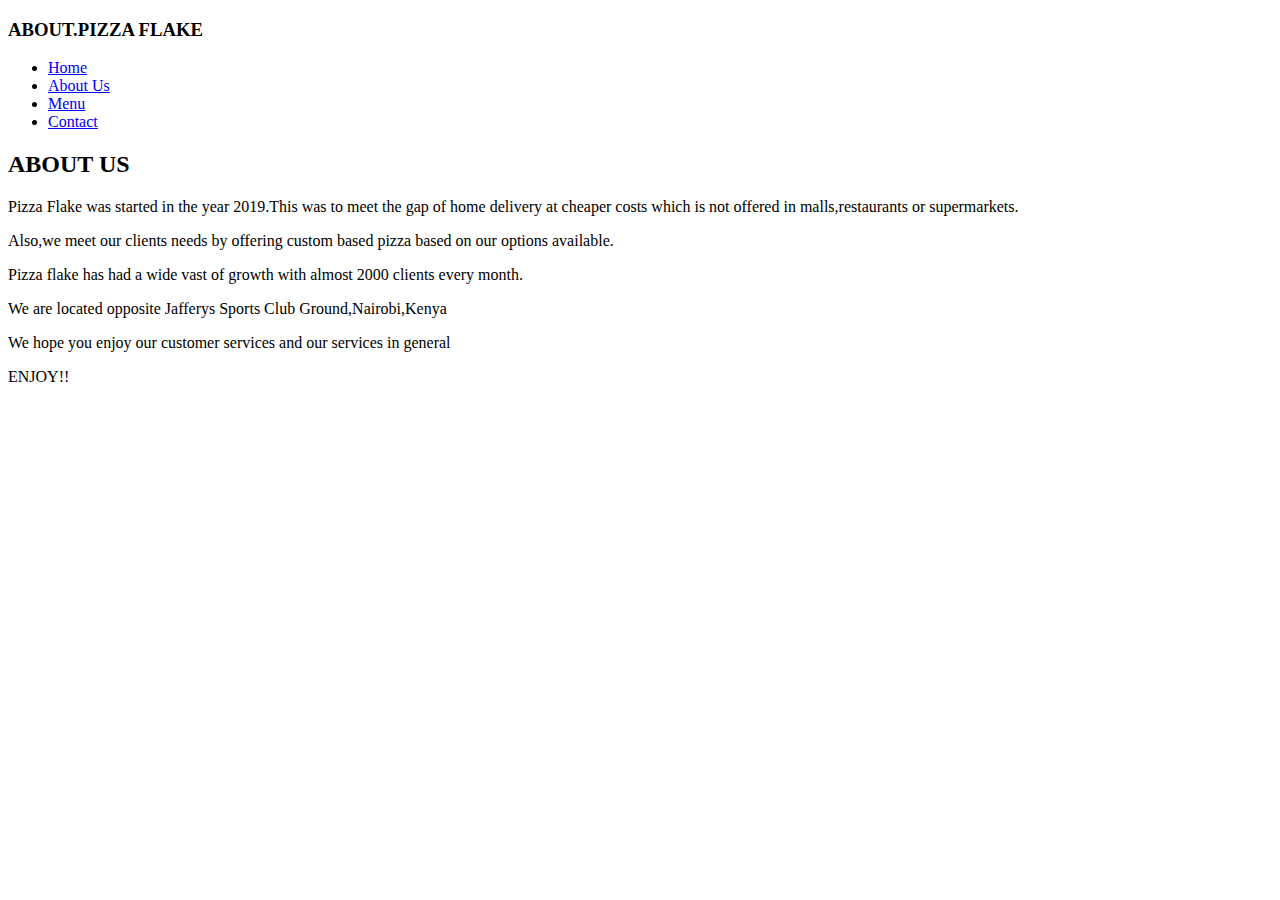
==== about.html @ 6019b376 "added navigation bar" ====
<!DOCTYPE html>
<html lang="en">
<head>
    <meta charset="UTF-8">
    <meta name="viewport" content="width=device-width, initial-scale=1.0">
    <title>ABOUT-PIZZA FLAKE</title>
</head>
<body>
    <header>
        <div class="main">
            <div class="logo">
                <h3>ABOUT.PIZZA FLAKE</h3>
            </div>
        <ul>
            <li class="active">
                <a href="home.html">Home</a>
            </li>
            <li>
                <a href="about.html">About Us</a>
            </li>
            <li>
                <a href="menu.html">Menu</a>
            </li>
            <li>
                <a href="contact.html">Contact</a>
            </li>
        </ul>
    </header>


    <div class="container">
        <div class="row">
            <div class="col-md-12">
                <div class="about">
                <h2 id="about">ABOUT US</h2>
                <p>Pizza Flake was started in the year 2019.This was to meet the gap of home delivery at cheaper costs which is not offered in malls,restaurants or supermarkets.</p>
                <p>Also,we meet our clients needs by offering custom based pizza based on our options available.</p>
                <p>Pizza flake has had a wide vast of growth with almost 2000 clients every month.</p>
                <p>We are located opposite Jafferys Sports Club Ground,Nairobi,Kenya</p>
                <p>We hope you enjoy our customer services and our services in general</p>
                <p id="enjoy">ENJOY!!</p>
                </div>
            </div>
        </div>
    </div>



    <script src="https://code.jquery.com/jquery-3.4.1.js" integrity="sha256-WpOohJOqMqqyKL9FccASB9O0KwACQJpFTUBLTYOVvVU=" crossorigin="anonymous"></script>
    <script src="js/pizza.js"></script>
</body>
</html>
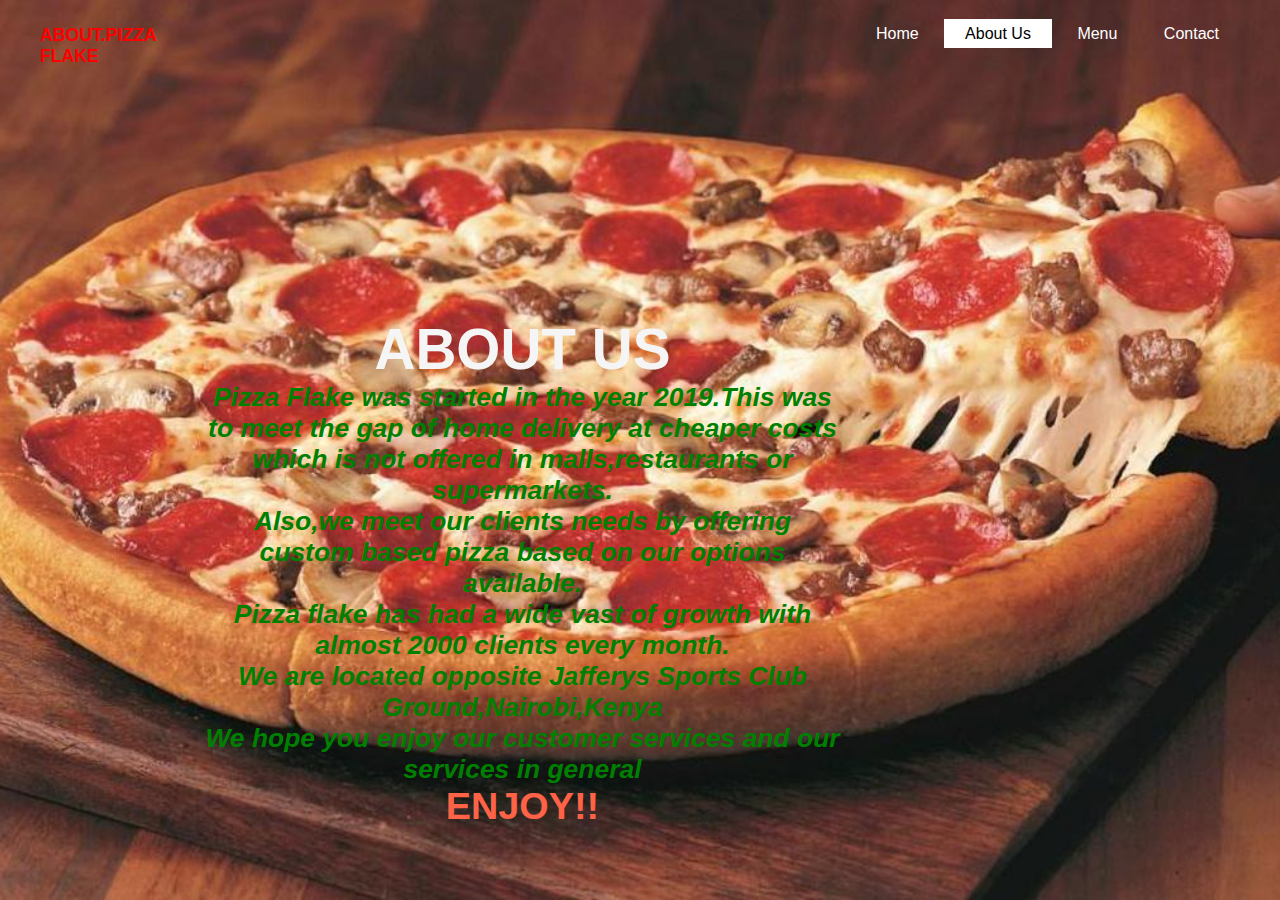
==== commit 55650e8d: "added a navigation bar" ====
--- a/about.html
+++ b/about.html
@@ -4,18 +4,20 @@
     <meta charset="UTF-8">
     <meta name="viewport" content="width=device-width, initial-scale=1.0">
     <title>ABOUT-PIZZA FLAKE</title>
+    <link href="css/bootstrap-grid.css" type="text/css" rel="stylesheet">
+    <link href="css/styles.css" type="text/css" rel="stylesheet">
 </head>
-<body>
+<body id="aboutus">
     <header>
         <div class="main">
             <div class="logo">
                 <h3>ABOUT.PIZZA FLAKE</h3>
             </div>
         <ul>
+            <li>
+                <a href="index.html">Home</a>
+            </li>
             <li class="active">
-                <a href="home.html">Home</a>
-            </li>
-            <li>
                 <a href="about.html">About Us</a>
             </li>
             <li>
@@ -33,11 +35,13 @@
             <div class="col-md-12">
                 <div class="about">
                 <h2 id="about">ABOUT US</h2>
+                <div class="paragraph">
                 <p>Pizza Flake was started in the year 2019.This was to meet the gap of home delivery at cheaper costs which is not offered in malls,restaurants or supermarkets.</p>
                 <p>Also,we meet our clients needs by offering custom based pizza based on our options available.</p>
                 <p>Pizza flake has had a wide vast of growth with almost 2000 clients every month.</p>
                 <p>We are located opposite Jafferys Sports Club Ground,Nairobi,Kenya</p>
                 <p>We hope you enjoy our customer services and our services in general</p>
+                   </div>
                 <p id="enjoy">ENJOY!!</p>
                 </div>
             </div>
--- a/css/styles.css
+++ b/css/styles.css
@@ -0,0 +1,206 @@
+ * {
+      margin:0%;
+      font-family: sans-serif;
+      padding: 0%;
+  }
+  #index header {
+      background-image: url(../pix4.jpg);
+      background-size: cover;
+      height:100vh;
+      background-position: center;
+  }
+  ul {
+      float:right;
+      list-style-type: none;
+      margin-top: 25px;
+  }
+  ul li {
+      display: inline-block;
+  }
+  ul li a {
+      text-decoration:none;
+      color:#fff;
+      padding: 5px 20px;
+      border: 1px solid transparent;
+      transition: 1s ease;
+  }
+  ul li a:hover {
+    background-color: #fff;
+    color:#000;
+}
+ ul li.active a{
+     background-color: #fff;
+     color:#000;
+ }
+ .main {
+     max-width: 1200px;
+     margin: auto;
+ }
+ .title {
+     position: absolute;
+     top: 50%;
+     left:50%;
+     transform: translate(-50%, -50%);
+ }
+ .title h1 {
+     color:#000;
+     text-decoration: overline;
+     font-size: 25mm;
+     color:rgba(255, 255, 255, 0.89);
+ }
+ .title p {
+     font-style: italic;
+     text-align: center;
+     font-size: 10mm;
+     color:rgba(255, 255, 255, 0.89);
+ }
+ .logo {
+     float:left;
+     width:150px;
+     height:auto;
+     margin-top: 25px;
+     font-size: 5mm;
+     font-weight: bolder;
+     color: rgba(255, 255, 255, 0.89);
+ }
+ .main {
+     max-width:1200px;
+     margin:auto;
+ }
+ #aboutus .about {
+     text-align: center;
+     margin-top: 50%;
+     color: whitesmoke;
+ }
+ #aboutus {
+      background-image: url(../pizza.jpg);
+      background-size: cover;
+      height:100vh;
+      background-position: center;
+ }
+ #aboutus #about {
+      text-align: center;
+      font-size:15mm;
+      font-weight: bolder;
+ }
+ #aboutus .paragraph {
+     text-align: center;
+     font-weight: bold;
+     font-style: oblique;
+     color: whitesmoke;
+     font-size: 7mm;
+     color: green;
+ }
+ #aboutus #enjoy {
+     color: tomato;
+     font-style: normal;
+     font-weight: bold;
+     font-size: 10mm;
+ }
+ #menu {
+     background-color:grey;
+ }
+ #contact {
+    background-image: url(../pix3.webp);
+      background-size: cover;
+      height:100vh;
+      background-position: center;
+ }
+ #contact #fullname {
+    position: absolute;
+    top: 22%;
+    left: 30%;
+    transform: translate(-50%, -50%);
+    font-family: sans-serif;
+    font-size: x-large;
+    background: transparent;
+  }
+ #contact #email {
+    position: absolute;
+    top: 22%;
+    left: 60%;
+    transform: translate(-50%, -50%);
+    font-family: sans-serif;
+    font-size: x-large;
+    background: transparent;
+  }
+  #contact #message {
+    position: absolute;
+    top: 45%;
+    left: 45%;
+    transform: translate(-50%, -50%);
+    font-family: sans-serif;
+    font-size: x-large;
+    background: transparent;
+  }
+  #contact #SUBMIT {
+    position: absolute;
+    top: 63%;
+    left: 45%;
+    transform: translate(-50%, -50%);
+    font-family: sans-serif;
+    font-size: x-large;
+  }
+ #contact .socials {
+     position: absolute;
+     top: 70%;
+     bottom: 20%;
+     left: 40%;
+     text-align: center;
+ }
+ #contact .footer {
+     text-align: center;
+     color: red;
+     font-weight: bold;
+     font-family: sans-serif;
+     bottom: 15%;
+     font-size: 9mm;
+     left: 40%;
+     position: absolute;
+ }
+ #contact .contactus {
+     position: absolute;
+     text-align: center;
+     top: 10%;
+     left: 40%;
+     color: whitesmoke;
+     font-family: sans-serif;
+     font-weight: bold;
+     font-size: 10mm;
+ }
+ #contact .logo {
+    float:left;
+    width:150px;
+    height:auto;
+    font-size: 4mm;
+    font-weight: bolder;
+    color: red;
+ }
+  #contact  ul li.active a {
+        background-color: #fff;
+        color:#000;
+  }
+  #aboutus  ul li.active a {
+    background-color: #fff;
+    color:#000;
+}
+#aboutus .logo {
+    float:left;
+    width:150px;
+    height:auto;
+    font-size: 4mm;
+    font-weight: bolder;
+    color: red;
+ }
+ #menu  ul li.active a {
+    background-color: #fff;
+    color:#000;
+}
+#menu .logo {
+    float:left;
+    width:150px;
+    height:auto;
+    font-size: 4mm;
+    font-weight: bolder;
+    color: red;
+ }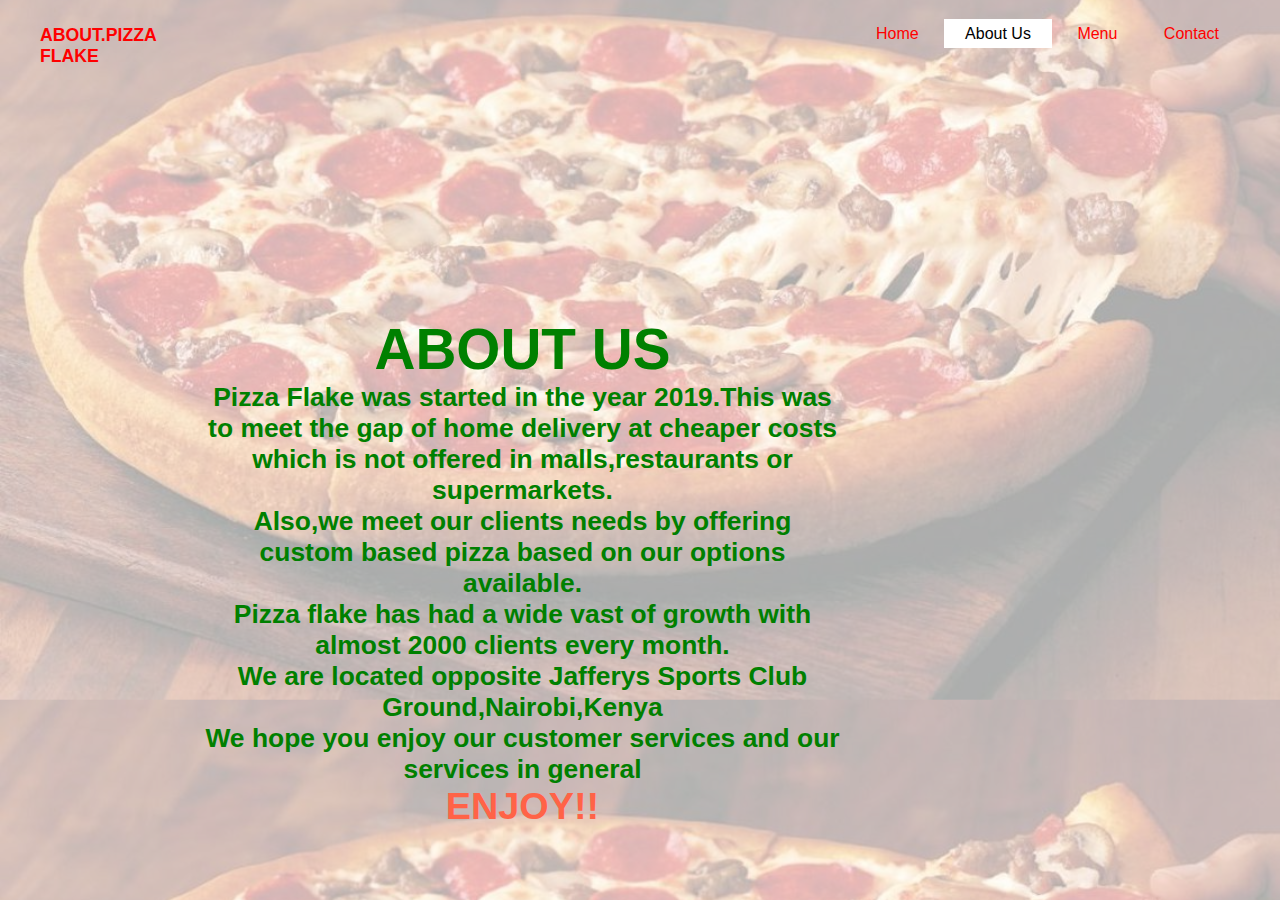
==== commit a4c847c7: "removed unnecessary photos" ====
--- a/about.html
+++ b/about.html
@@ -44,11 +44,9 @@
                    </div>
                 <p id="enjoy">ENJOY!!</p>
                 </div>
-            </div>
-        </div>
-    </div>
-
-
+             </div>
+         </div>
+      </div>
 
     <script src="https://code.jquery.com/jquery-3.4.1.js" integrity="sha256-WpOohJOqMqqyKL9FccASB9O0KwACQJpFTUBLTYOVvVU=" crossorigin="anonymous"></script>
     <script src="js/pizza.js"></script>
--- a/css/styles.css
+++ b/css/styles.css
@@ -1,10 +1,11 @@
+ 
  * {
       margin:0%;
       font-family: sans-serif;
       padding: 0%;
   }
   #index header {
-      background-image: url(../pix4.jpg);
+      background-image: url(../assets/background/pix4.jpg);
       background-size: cover;
       height:100vh;
       background-position: center;
@@ -19,7 +20,7 @@
   }
   ul li a {
       text-decoration:none;
-      color:#fff;
+      color:red;
       padding: 5px 20px;
       border: 1px solid transparent;
       transition: 1s ease;
@@ -61,7 +62,7 @@
      margin-top: 25px;
      font-size: 5mm;
      font-weight: bolder;
-     color: rgba(255, 255, 255, 0.89);
+     color: red;
  }
  .main {
      max-width:1200px;
@@ -70,13 +71,16 @@
  #aboutus .about {
      text-align: center;
      margin-top: 50%;
-     color: whitesmoke;
+     color: green;
  }
  #aboutus {
-      background-image: url(../pizza.jpg);
+      background-image: url(../assets/background/pizza.jpg);
       background-size: cover;
       height:100vh;
       background-position: center;
+      height: 600px;
+      background-color: rgba(255, 255, 255, 0.651);
+      background-blend-mode: lighten;
  }
  #aboutus #about {
       text-align: center;
@@ -85,11 +89,11 @@
  }
  #aboutus .paragraph {
      text-align: center;
-     font-weight: bold;
-     font-style: oblique;
-     color: whitesmoke;
+     font-weight: bolder;
+     font-style: normal;
+     font-family: sans-serif;
      font-size: 7mm;
-     color: green;
+     color:green;
  }
  #aboutus #enjoy {
      color: tomato;
@@ -98,13 +102,19 @@
      font-size: 10mm;
  }
  #menu {
-     background-color:grey;
+    background-image: url(../assets/background/menu.jpg);
+    background-size: cover;
+    height:100vh;
+    background-position: center;
  }
  #contact {
-    background-image: url(../pix3.webp);
+    background-image: url(../assets/background/pix3.webp);
       background-size: cover;
       height:100vh;
       background-position: center;
+      height: 600px;
+      background-color: rgba(255, 255, 255, 0.651);
+      background-blend-mode: lighten;
  }
  #contact #fullname {
     position: absolute;
@@ -161,12 +171,12 @@
  #contact .contactus {
      position: absolute;
      text-align: center;
-     top: 10%;
-     left: 40%;
-     color: whitesmoke;
-     font-family: sans-serif;
-     font-weight: bold;
-     font-size: 10mm;
+     top: 8%;
+     left: 38%;
+     color:green;
+     font-family: sans-serif;
+     font-weight: bold;
+     font-size: 13mm;
  }
  #contact .logo {
     float:left;
@@ -203,4 +213,184 @@
     font-size: 4mm;
     font-weight: bolder;
     color: red;
- }+ }
+ #menu #container {
+     background-color: grey;
+ }
+ #menu .fooday {
+     text-align: center;
+     position: fixed;
+     top: 8%;
+     left: 34%;
+     color:white;
+     font-family: sans-serif;
+     font-weight: bold;
+     font-size: 9mm;
+ }
+ #menu .intro{
+     text-align: center;
+     position: fixed;
+     top: 14%;
+     left: 25%;
+     color: black;
+     font-weight: bold;
+     font-family: sans-serif;
+     font-size: 7mm;
+     background-color:rgba(153, 83, 83, 0.904) ;
+ }
+ #menu .menu {
+     position: absolute;
+     top: 30%;
+     left:40%;
+     font-weight: bold;
+     font-family: sans-serif;
+     font-size: 7mm;
+     background-color: rgba(240, 128, 128, 0);
+ }
+ #menu .titleSize {
+    position: fixed;
+    top: 37%;
+    left:37%;
+    font-weight: bold;
+    font-family: sans-serif;
+    font-size: 5mm;
+}
+ #menu .size {
+    position: fixed;
+    top: 37.0%;
+    left:40%;
+    font-weight: bold;
+    font-family: sans-serif;
+    size: 5mm;
+}
+#menu .crustt {
+    position: fixed;
+    top: 44%;
+    left:35.5%;
+    font-weight: bold;
+    font-family: sans-serif;
+    font-size: 5mm;
+}
+#menu #formcrust {
+    position: fixed;
+    top: 44.5%;
+    left:40.5%;
+    font-weight: bold;
+    font-family: sans-serif;
+    size: 5mm;
+}
+#menu .toppings {
+    position: fixed;
+    top: 53%;
+    left:35%;
+    font-weight: bold;
+    font-family: sans-serif;
+    font-size: 5mm;
+}
+#menu #select-toppings {
+    position: fixed;
+    top: 53%;
+    left:40.5%;
+    font-weight: bold;
+    font-family: sans-serif;
+    size: 5mm;
+}
+#menu .quantity {
+    position: fixed;
+    top: 60.5%;
+    left:35%;
+    font-weight: bold;
+    font-family: sans-serif;
+    font-size: 5mm;
+}
+#menu .form {
+    position: fixed;
+    top: 60.5%;
+    left:41%;
+    font-weight: bold;
+    font-family: sans-serif;
+    size: 5mm;
+} 
+#menu .addbutton{
+    position: fixed;
+    top: 61.5%;
+    left:46%;
+    font-weight: bold;
+    font-family: sans-serif;
+    size: 15mm;
+    font-size: 15mm;
+}
+#menu .order-center {
+    position: fixed;
+    top: 69%;
+    left:41.5%;
+    font-weight: bold;
+    font-family: sans-serif;
+    font-size: 6mm;
+}
+#menu #list {
+    position: fixed;
+    top:71%;
+    left:40%;
+    font-weight: normal;
+    font-style: italic;
+    font-size: 6mm;
+    color: red;
+}
+#menu .yesDelivery {
+    position: fixed;
+    top: 80.55%;
+    left:39%;
+    font-weight: bold;
+    font-family: sans-serif;
+    font-size: 4mm;
+}
+#menu .nameDetails {
+    position: fixed;
+    top: 85.5%;
+    left:27%;
+    font-weight: bold;
+    font-family: sans-serif;
+    size: 10mm;
+    color: black;
+}
+#menu .numberDetails {
+    position: fixed;
+    top: 85.5%;
+    left:38%;
+    font-weight: bold;
+    font-family: sans-serif;
+    size: 10mm;
+    color: black;
+}
+#menu .locationDetails {
+    position: fixed;
+    top: 85.5%;
+    left:49%;
+    font-weight: bold;
+    font-family: sans-serif;
+    size: 10mm;
+    color: black;
+}
+#menu .acceptDelivery {
+    position: fixed;
+    top: 90.55%;
+    left:37%;
+    font-weight: bold;
+    font-family: sans-serif;
+    size: 8mm;
+}
+#menu .denyDelivery {
+    position: fixed;
+    top: 90.55%;
+    left:45%;
+    font-weight: bold;
+    font-family: sans-serif;
+    size: 8mm;
+    background-color: yellow;
+}
+@media only screen and (max-width:800px) {
+    .vertical {
+        width: 100%;
+    }
+}